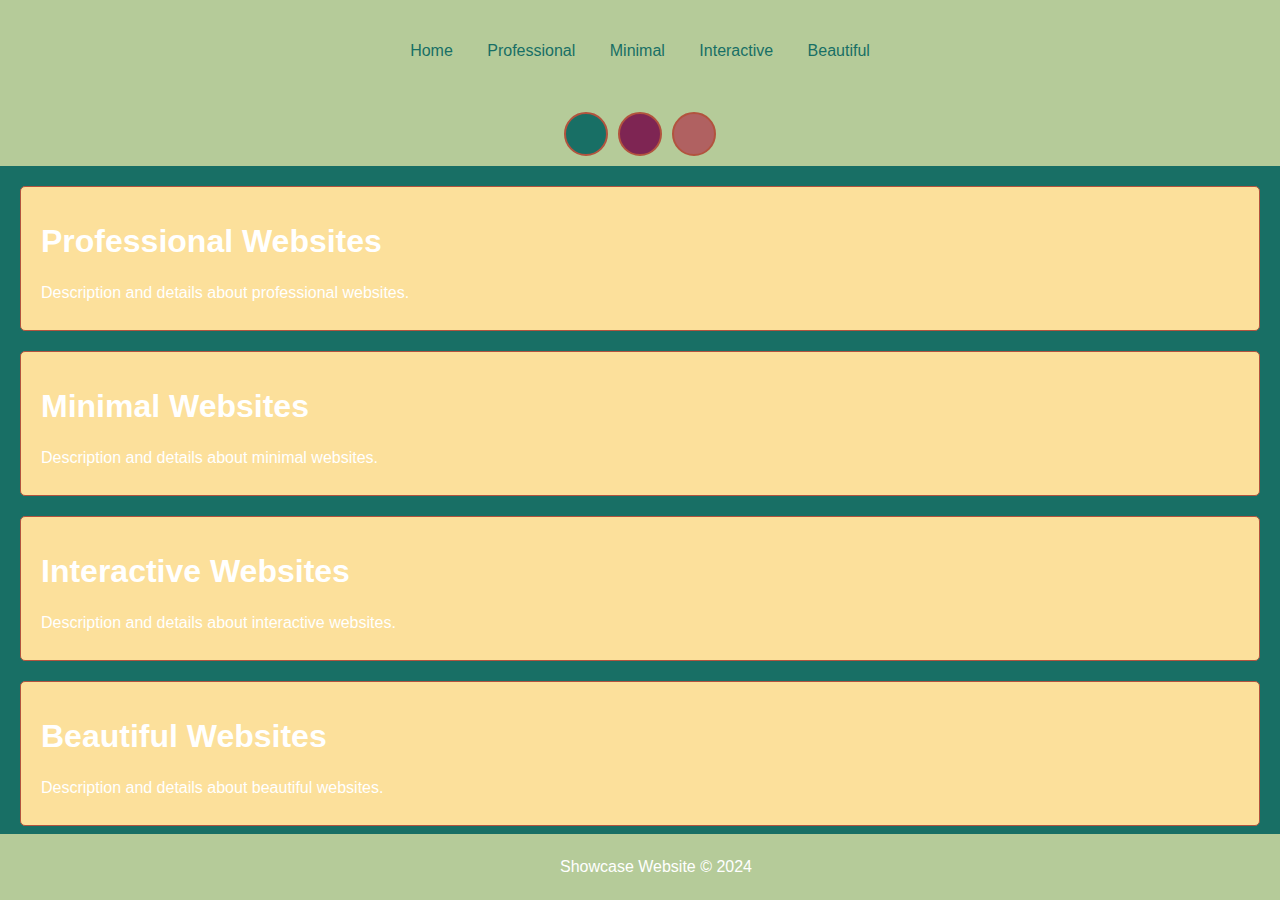
==== showcase/pages/index.html @ b7ec7cce "Add files via upload" ====
<!DOCTYPE html>
<html lang="en">
<head>
    <meta charset="UTF-8">
    <meta name="viewport" content="width=device-width, initial-scale=1.0">
    <title>Showcase Website</title>
    <link rel="stylesheet" href="../src/assets/styles/base/base.css">
    <link rel="stylesheet" href="../src/assets/styles/layouts/layout.css">
    <link rel="stylesheet" href="../src/assets/styles/modules/navigation.css">
    <link rel="stylesheet" href="../src/assets/styles/modules/showcase.css">
   

</head>
<body>
    <header>
        <nav class="navbar">
            <ul>
                <li><a href="index.html">Home</a></li>
                <li><a href="professional.html">Professional</a></li>
                <li><a href="minimal.html">Minimal</a></li>
                <li><a href="interactive.html">Interactive</a></li>
                <li><a href="beautiful.html">Beautiful</a></li>
            </ul>
        </nav>
    </header>
    <div class="color-palettes">
        <div class="palette" data-palette="palette1" style="background-color: #186F65;"></div>
        <div class="palette" data-palette="palette2" style="background-color: #7E2553;"></div>
        <div class="palette" data-palette="palette3" style="background-color: #B06161;"></div>
    </div>  
    
    <main>
        <section class="showcase" id="professional">
            <h1>Professional Websites</h1>
            <p>Description and details about professional websites.</p>
        </section>
        <section class="showcase" id="minimal">
            <h1>Minimal Websites</h1>
            <p>Description and details about minimal websites.</p>
        </section>
        <section class="showcase" id="interactive">
            <h1>Interactive Websites</h1>
            <p>Description and details about interactive websites.</p>
        </section>
        <section class="showcase" id="beautiful">
            <h1>Beautiful Websites</h1>
            <p>Description and details about beautiful websites.</p>
        </section>
    </main>
    <footer>
        <p>Showcase Website © 2024</p>
    </footer>
    <script src="../src/scripts/palette.js"></script>
</body>
</html>
---- showcase/src/assets/styles/base/base.css ----
:root {
    --primary-color: #186F65; /* Main background color, consider for header/footer */
    --secondary-color: #B5CB99; /* Secondary elements background color, lighter elements */
    --tertiary-color: #FCE09B; /* Accent elements background color, used for buttons/highlights */
    --quaternary-color: #B2533E; /* Additional accent or border color */
    --quinary-color: #FFF6F5; /* Newly added fifth color for additional accents */
    --primary-text-color: #FFFFFF; /* Updated for better contrast against darker backgrounds */
    --button-bg-color: #FCE09B; /* Button background color */
    --button-text-color: #186F65; /* Button text color for contrast */
    --button-hover-bg-color: #B5CB99; /* Button hover background color */
    --button-hover-text-color: #FFFFFF; /* Updated for readability */
    --body-bg-color: #186F65; /* Updated body background color for a cohesive theme */
    --text-color: #FFFFFF; /* Updated general text color for better contrast */
    --heading-padding: 0.5em 0;
    --paragraph-margin: 0;
    --paragraph-padding: 0.5em 0;
}


body {
    margin: 0;
    font-family: Arial, sans-serif;
    background-color: var(--body-bg-color);
    color: var(--text-color);
}

h1, h2, h3, h4, h5, h6 {
    margin: 0;
    padding: var(--heading-padding);
}

p {
    margin: var(--paragraph-margin);
    padding: var(--paragraph-padding);
}
---- showcase/src/assets/styles/layouts/layout.css ----
header {
    background-color: var(--secondary-color);
    color: var(--primary-text-color);
    padding: 1em;
}

main {
    padding: 20px;
    color: var(--text-color); /* Ensure main content text color follows the theme */
}

footer {
    background-color: var(--secondary-color);
    color: var(--primary-text-color);
    text-align: center;
    padding: 1em;
    position: fixed;
    bottom: 0;
    width: 100%;
}
---- showcase/src/assets/styles/modules/navigation.css ----
.navbar {
    overflow: hidden;
    background-color: var(--secondary-color);
    text-align: center; /* Centralize nav items */
    padding: 1em 0; /* Add padding for better spacing */
}

.navbar ul {
    list-style: none;
    padding: 0;
    margin: 0;
    display: inline-block; /* Aligns the list to the center of the navbar */
}

.navbar li {
    display: inline;
}

.navbar a {
    color: var(--button-text-color); /* Use button text color variable */
    text-decoration: none;
    padding: 10px 15px;
    display: inline-block;
    border-radius: 5px; /* Enforce same corner radius as .showcase */
    transition: background-color 0.3s ease, transform 0.3s ease, box-shadow 0.3s ease; /* Smooth transitions for hover and active states */
}

.navbar a:hover, .navbar a:focus {
    background-color: var(--button-hover-bg-color);
    color: var(--button-hover-text-color);
    transform: translateY(-2px); /* Lift the button slightly */
    box-shadow: 0 4px 8px rgba(0,0,0,0.1); /* Add a subtle shadow for depth */
}

.navbar a:active {
    background-color: var(--quaternary-color); /* Slightly darker shade on click */
    box-shadow: 0 2px 4px rgba(0,0,0,0.2); /* Smaller shadow to simulate pressing down */
}
---- showcase/src/assets/styles/modules/showcase.css ----
/* General Showcase Styles */
.showcase {
    background-color: var(--tertiary-color);
    border: 1px solid var(--quaternary-color); /* Use variable for border color */
    margin-bottom: 20px;
    padding: 20px;
    border-radius: 5px;
}

/* Shared Section Styles */
.introduction, .services, .portfolio, .testimonials, .contact {
    background-color: var(--secondary-color); /* Updated to use a variable */
    color: var(--primary-text-color); /* Ensure text color contrasts well with the background */
    margin-bottom: 2rem;
    padding: 1rem;
}

/* Services Section */
.service-item {
    margin-bottom: 1rem;
}

.services .service-item img {
    max-width: 100%;
    height: auto;
    display: block;
}

/* Portfolio Section */
.portfolio-grid {
    display: grid;
    grid-template-columns: repeat(auto-fill, minmax(250px, 1fr));
    gap: 20px;
}

.portfolio .portfolio-item img {
    max-width: 100%;
    height: auto;
    display: block;
}

/* Testimonials Section */
.testimonials .testimonial-item {
    background-color: var(--quaternary-color); /* Already using a variable */
    padding: 20px;
    margin-bottom: 20px;
    border-radius: 5px;
}

/* Features Section for Minimal Page */
.features ul {
    list-style: none; /* Removes default list styling */
    padding: 0;
}

.features li {
    margin-bottom: 10px; /* Spacing between list items */
}

/* Interactive Circles */
.interactive-circles {
    position: relative;
    width: 100%;
    height: 500px; /* Adjust based on your design needs */
    margin: auto;
}

.circle {
    display: flex;
    justify-content: center;
    align-items: center;
    text-align: center;
    color: var(--secondary-color);/* Updated to use variable */
    font-weight: bold;
    border-radius: 50%;
    background-color: var(--quaternary-color);
    transition: transform 0.3s ease, opacity 0.3s ease;
    cursor: pointer;
    position: absolute;
    overflow: hidden;
}


.circle.grow { 
    transform: scale(2); 
    opacity: 0.9; 
}

@media (max-width: 600px) {
    .circle {
        width: 20vw; /* Dynamic sizing for responsiveness */
        height: 20vw;
    }
}

/* Sizing for circles */
.circle.large { width: 160px; height: 160px; top: 25%; left: 40%; }
.circle.medium { width: 120px; height: 120px; top: 75%; left: 30%; }
.circle.small { width: 90px; height: 90px; top: 20%; right: 30%; }
.circle.xlarge { width: 200px; height: 200px; top: 65%; right: 35%; }

/* Color Palettes */
.color-palettes {
    display: flex;
    justify-content: center;
    gap: 10px;
    padding: 10px;
    background-color: var(--secondary-color); /* Updated to use variable */
}

.palette {
    width: 40px;
    height: 40px;
    border-radius: 50%;
    cursor: pointer;
    border: 2px solid var(--quaternary-color); /* Use variable for border */
}
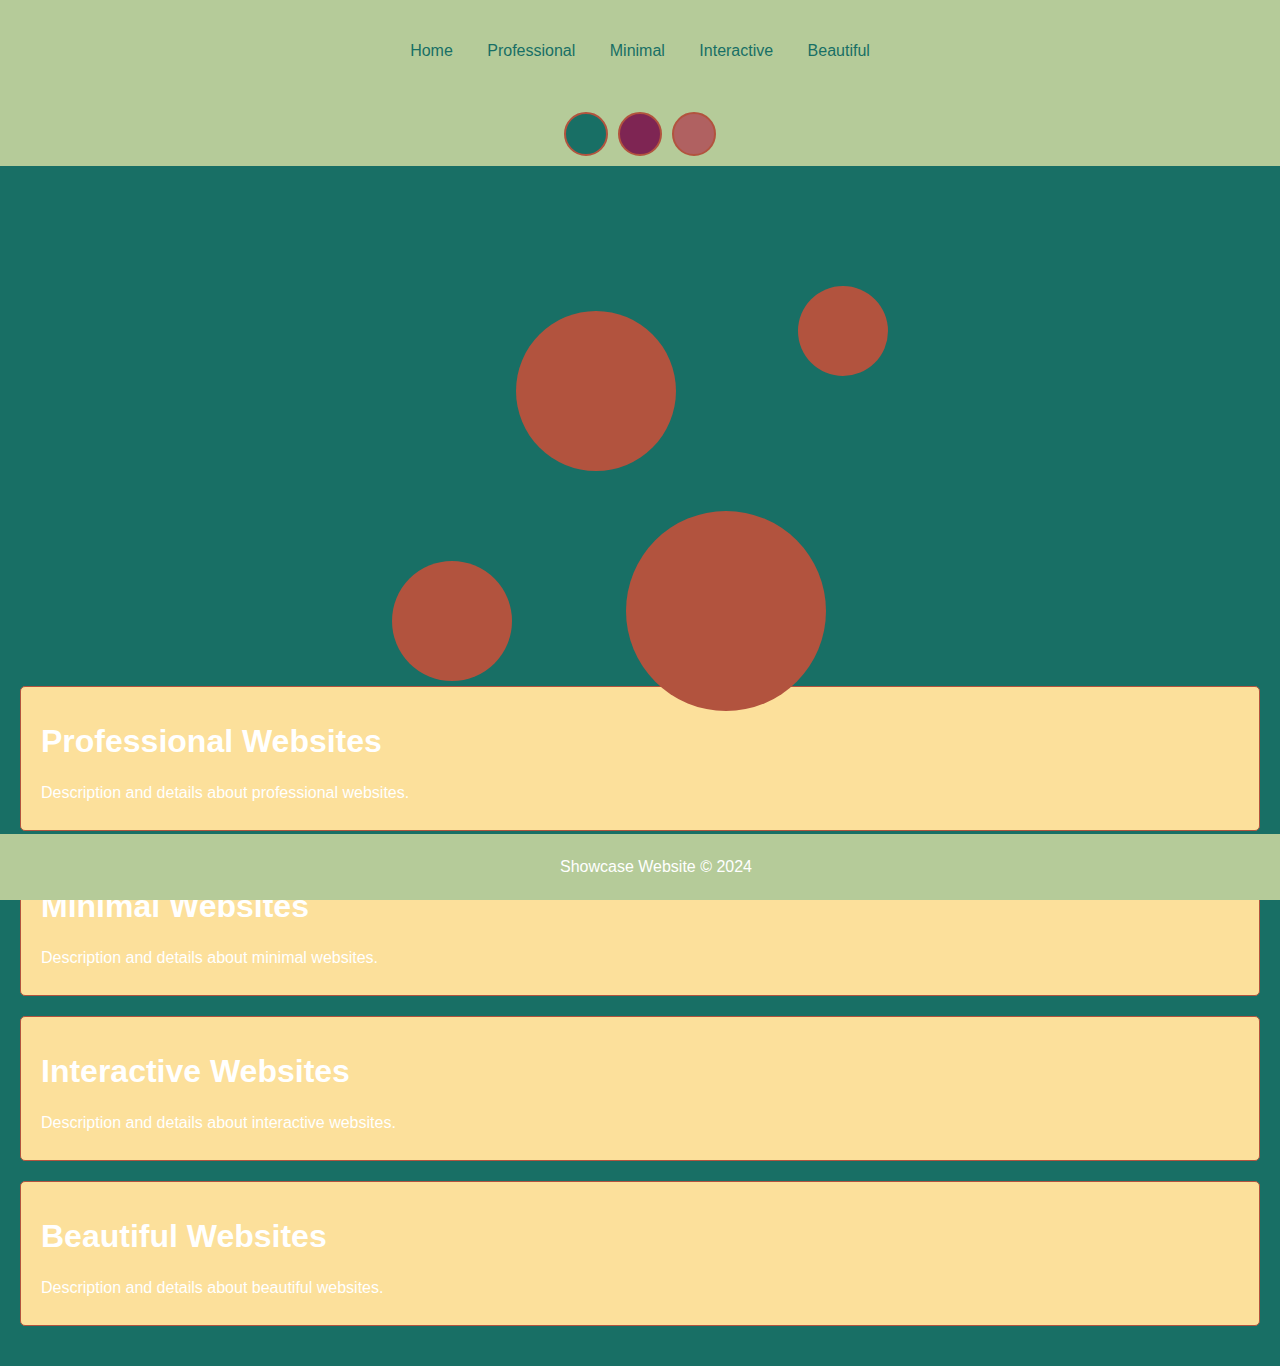
==== commit 6b0e2adb: "Update index.html" ====
--- a/showcase/pages/index.html
+++ b/showcase/pages/index.html
@@ -30,6 +30,12 @@
     </div>  
     
     <main>
+        <section class="interactive-circles">
+            <div class="circle large" data-text="Creative"></div>
+            <div class="circle medium" data-text="Innovative"></div>
+            <div class="circle small" data-text="Dynamic"></div>
+            <div class="circle xlarge" data-text="Elegant"></div> <!-- New circle -->
+        </section>
         <section class="showcase" id="professional">
             <h1>Professional Websites</h1>
             <p>Description and details about professional websites.</p>
@@ -51,5 +57,6 @@
         <p>Showcase Website © 2024</p>
     </footer>
     <script src="../src/scripts/palette.js"></script>
+     <script src="../src/scripts/interactive.js"></script>
 </body>
 </html>
